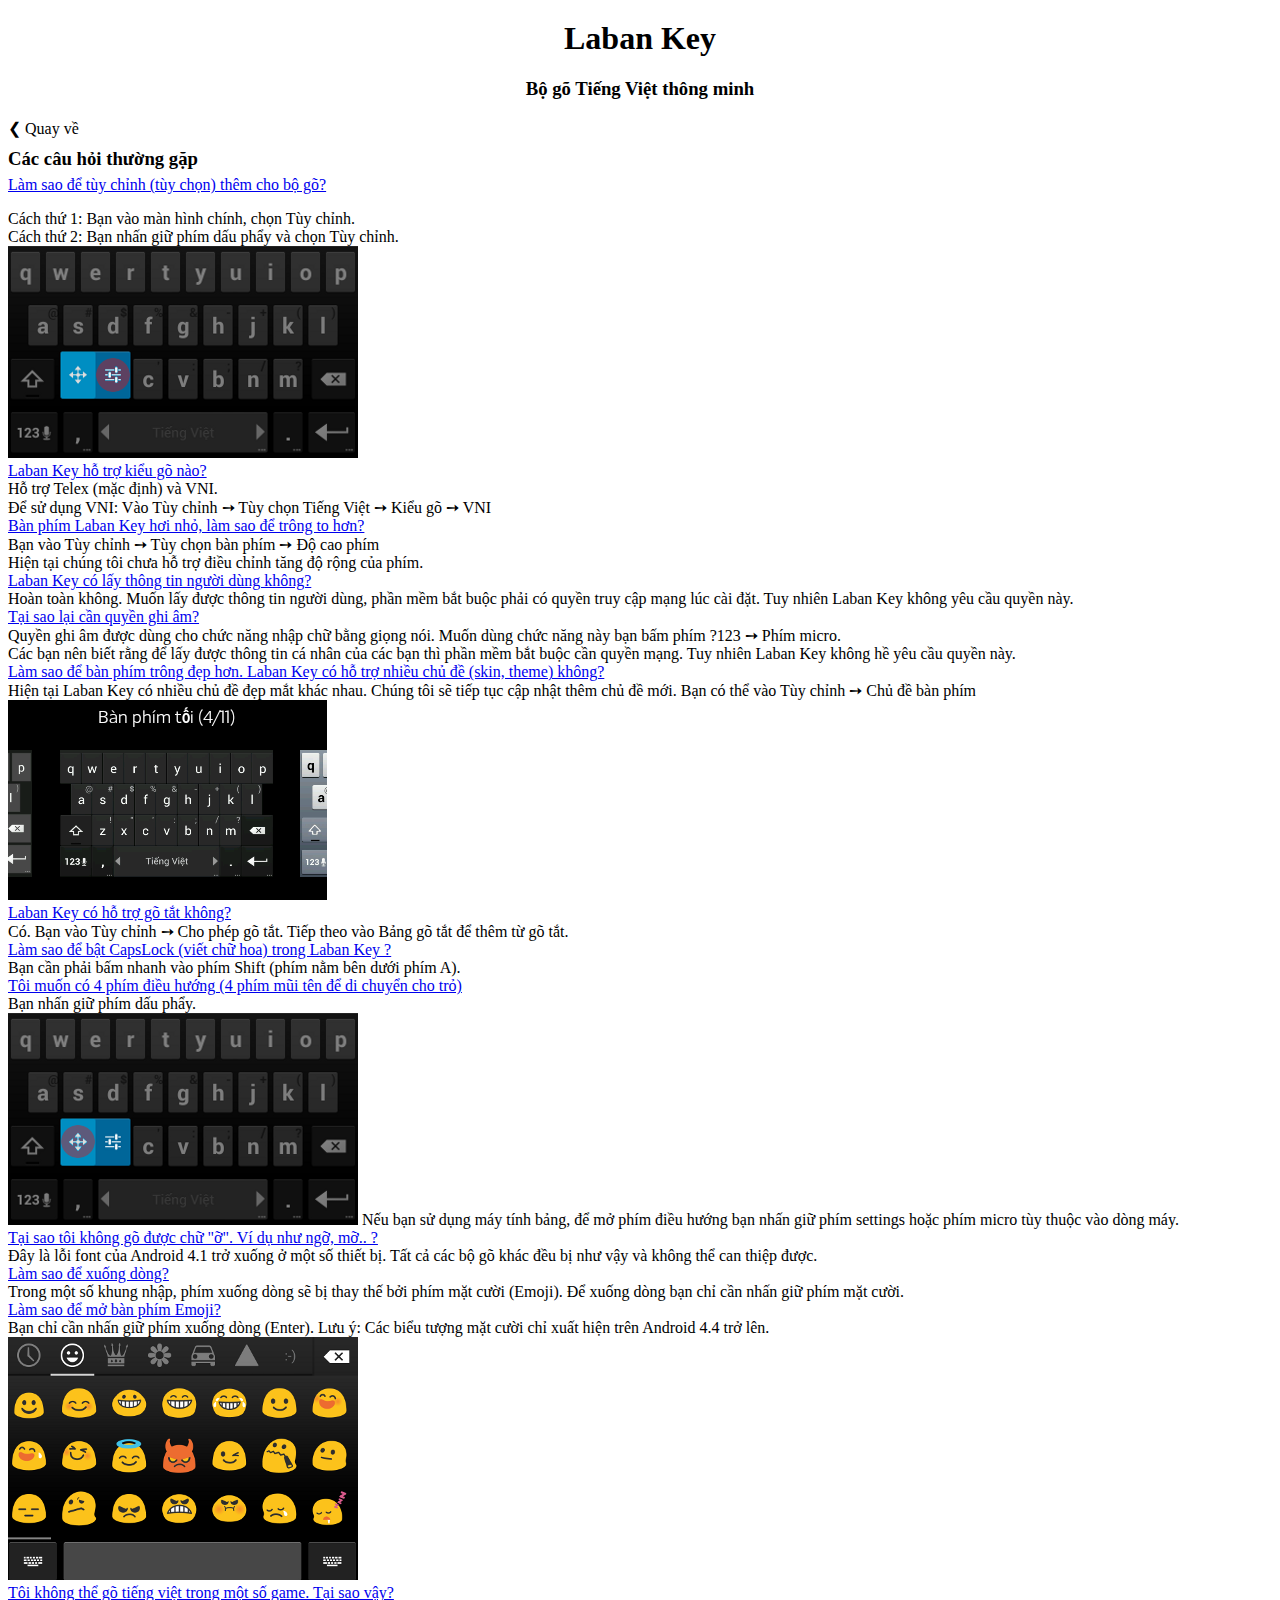
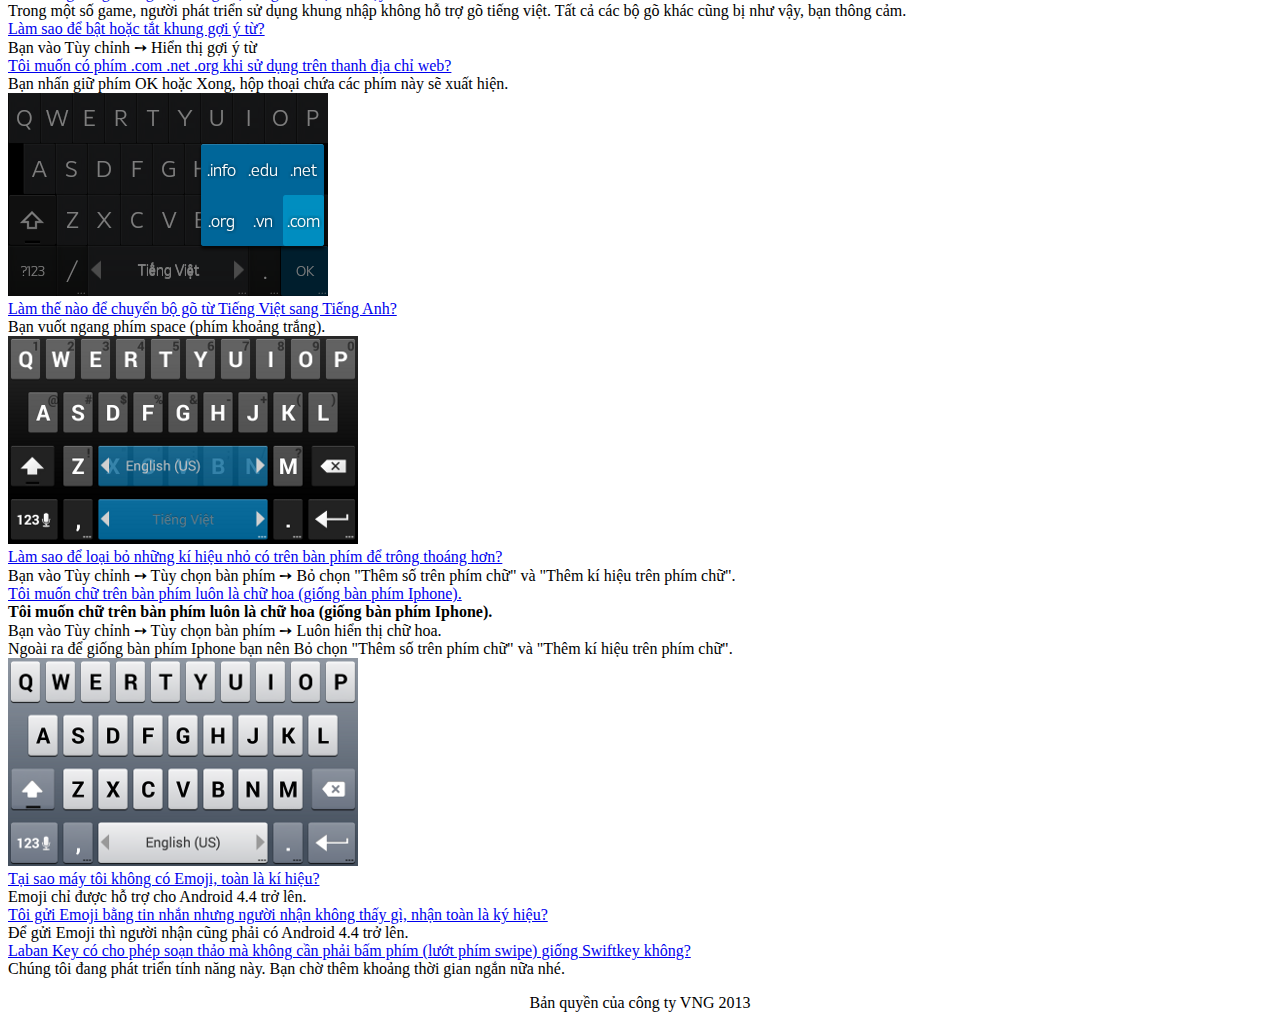
==== faq/index.html @ d7fcc464 "update page" ====
<!DOCTYPE html>
<html>
    <head prefix="og: http://ogp.me/ns/fb#">
        <meta charset="utf-8">
        <meta name="viewport" content="width=device-width, initial-scale=1.0">
        <meta http-equiv="X-UA-Compatible" content="IE=edge,chrome=1">
        <title>Laban Key – Bộ gõ Tiếng Việt thông minh trên Android</title>
		<meta name="description" content="Gõ Telex và VNI chuẩn như Unikey trên PC, bỏ dấu bất cứ đâu, gợi ý từ thông minh và rất nhiều theme đẹp mắt"/>

		<meta property="fb:title" content="Laban Key – Bộ gõ Tiếng Việt thông minh trên Android"/>
		<meta property="fb:site_name" content="Laban Key"/>
		<meta property="fb:url" content="/labankeyweb"/>
		<meta property="fb:image" content="http://img.youtube.com/vi/1VkSx6yaIgs/0.jpg" />
        <!-- Custom CSS -->
        <link rel="stylesheet" href="/labankeyweb/css/syntax.css">
        <link rel="stylesheet" href="/labankeyweb/css/main.css">
	<script type="text/javascript">
		var userAgent = navigator.userAgent.toLowerCase();
		// mobile device running ios or android
		if (/iphone/i.test(userAgent) || /android/i.test(userAgent)) {
		window.location = 'http://laban.vn/mlabankey';
		}
    </script>
    </head>
    <body>
		<div id="fb-root"></div>
		<script>(function(d, s, id) {
			  var js, fjs = d.getElementsByTagName(s)[0];
			  if (d.getElementById(id)) return;
			  js = d.createElement(s); js.id = id;
			  js.src = "//connect.facebook.net/vi_VN/all.js#xfbml=1&appId=156107941259173";
			  fjs.parentNode.insertBefore(js, fjs);
			}(document, 'script', 'facebook-jssdk'));
		</script>
        <div class="site">
          <div class="header">
            <h1 align="center" style="margin-top:20px" class="title"><a>Laban Key</a></h1>
            <h3 align="center">Bộ gõ Tiếng Việt thông minh</h3>
          </div>

          <a class="a_home_symbol" onClick="history.go(-1);return true;"><span>&#10094; </span></a>
<a class="a_home" onClick="history.go(-1);return true;">Quay về</a>
<h3 style="margin-top: 10px;margin-bottom:-10px">Các câu hỏi thường gặp</h3>

<div class="post">
<p><a href="javascript:;" class="tbcontent" id="q1" onclick="toggleans(this, 'a1')">Làm sao để tùy chỉnh (tùy chọn) thêm cho bộ gõ?</a>
<div id="a1" class="ans">
Cách thứ 1: Bạn vào màn hình chính, chọn Tùy chỉnh. <br />
Cách thứ 2: Bạn nhấn giữ phím dấu phẩy và chọn Tùy chỉnh.<br />
<img src="../images/choose_options.png" alt="Cách mở tùy chỉnh">
</div>
<a href="javascript:;" class="tbcontent" id="q2" onclick="toggleans(this, 'a2')">Laban Key hỗ trợ kiểu gõ nào?</a>
<div id="a2" class="ans">
Hỗ trợ Telex (mặc định) và VNI.<br />
Để sử dụng VNI: Vào Tùy chỉnh &#10137; Tùy chọn Tiếng Việt &#10137; Kiểu gõ &#10137; VNI
</div>
<a href="javascript:;" class="tbcontent" id="q3" onclick="toggleans(this, 'a3')">Bàn phím Laban Key hơi nhỏ, làm sao để trông to hơn?</a>
<div id="a3" class="ans">
Bạn vào Tùy chỉnh &#10137; Tùy chọn bàn phím &#10137; Độ cao phím <br />
Hiện tại chúng tôi chưa hỗ trợ điều chỉnh tăng độ rộng của phím.
</div>
<a href="javascript:;" class="tbcontent" id="q4" onclick="toggleans(this, 'a4')">Laban Key có lấy thông tin người dùng không?</a>
<div id="a4" class="ans">
Hoàn toàn không. Muốn lấy được thông tin người dùng, phần mềm bắt buộc phải có quyền truy cập mạng lúc cài đặt. Tuy nhiên Laban Key không yêu cầu quyền này.
</div>
<a href="javascript:;" class="tbcontent" id="q21" onclick="toggleans(this, 'a21')">Tại sao lại cần quyền ghi âm?</a>
<div id="a21" class="ans">
Quyền ghi âm được dùng cho chức năng nhập chữ bằng giọng nói. Muốn dùng chức năng này bạn bấm phím ?123 &#10137; Phím micro.<br />
Các bạn nên biết rằng để lấy được thông tin cá nhân của các bạn thì phần mềm bắt buộc cần quyền mạng. Tuy nhiên Laban Key không hề yêu cầu quyền này.
</div>
<a href="javascript:;" class="tbcontent" id="q5" onclick="toggleans(this, 'a5')">Làm sao để bàn phím trông đẹp hơn. Laban Key có hỗ trợ nhiều chủ đề (skin, theme) không?</a>
<div id="a5" class="ans">
Hiện tại Laban Key có nhiều chủ đề đẹp mắt khác nhau. Chúng tôi sẽ tiếp tục cập nhật thêm chủ đề mới.
Bạn có thể vào Tùy chỉnh &#10137; Chủ đề bàn phím <br />
<img src="../images/theme_choose.png" alt="Cách thay đổi chủ đề">
</div>
<a href="javascript:;" class="tbcontent" id="q6" onclick="toggleans(this, 'a6')">Laban Key có hỗ trợ gõ tắt không?</a>
<div id="a6" class="ans">
Có. Bạn vào Tùy chỉnh &#10137; Cho phép gõ tắt. Tiếp theo vào Bảng gõ tắt để thêm từ gõ tắt.
</div>
<a href="javascript:;" class="tbcontent" id="q7" onclick="toggleans(this, 'a7')">Làm sao để bật CapsLock (viết chữ hoa) trong Laban Key ?</a>
<div id="a7" class="ans">
Bạn cần phải bấm nhanh vào phím Shift (phím nằm bên dưới phím A). 
</div>
<a href="javascript:;" class="tbcontent" id="q8" onclick="toggleans(this, 'a8')">Tôi muốn có 4 phím điều hướng (4 phím mũi tên để di chuyển cho trỏ)</a>
<div id="a8" class="ans">
Bạn nhấn giữ phím dấu phẩy.<br />
<img src="../images/choose_navigation.png" alt="Cách mở phím điều hướng">
Nếu bạn sử dụng máy tính bảng, để mở phím điều hướng bạn nhấn giữ phím settings hoặc phím micro tùy thuộc vào dòng máy.
</div>
<a href="javascript:;" class="tbcontent" id="q9" onclick="toggleans(this, 'a9')">Tại sao tôi không gõ được chữ &quot;ỡ&quot;. Ví dụ như ngỡ, mỡ.. ?</a>
<div id="a9" class="ans">
Đây là lỗi font của Android 4.1 trở xuống ở một số thiết bị. Tất cả các bộ gõ khác đều bị như vậy và không thể can thiệp được.
</div>
<a href="javascript:;" class="tbcontent" id="q10" onclick="toggleans(this, 'a10')">Làm sao để xuống dòng?</a>
<div id="a10" class="ans">
Trong một số khung nhập, phím xuống dòng sẽ bị thay thế bởi phím mặt cười (Emoji). Để xuống dòng bạn chỉ cần nhấn giữ phím mặt cười.
</div>
<a href="javascript:;" class="tbcontent" id="q11" onclick="toggleans(this, 'a11')">Làm sao để mở bàn phím Emoji?</a>
<div id="a11" class="ans">
Bạn chỉ cần nhấn giữ phím xuống dòng (Enter).
Lưu ý: Các biểu tượng mặt cười chỉ xuất hiện trên Android 4.4 trở lên.<br />
<img src="../images/Emoji.png" alt="Cách mở Emoji">
</div>
<a href="javascript:;" class="tbcontent" id="q12" onclick="toggleans(this, 'a12')">Tôi không thể gõ tiếng việt trong một số game. Tại sao vậy?</a>
<div id="a12" class="ans">
Trong một số game, người phát triển sử dụng khung nhập không hỗ trợ gõ tiếng việt. Tất cả các bộ gõ khác cũng bị như vậy, bạn thông cảm.
</div>
<a href="javascript:;" class="tbcontent" id="q13" onclick="toggleans(this, 'a13')">Làm sao để bật hoặc tắt khung gợi ý từ?</a>
<div id="a13" class="ans">
Bạn vào Tùy chỉnh &#10137; Hiển thị gợi ý từ
</div>
<a href="javascript:;" class="tbcontent" id="q14" onclick="toggleans(this, 'a14')">Tôi muốn có phím .com .net .org khi sử dụng trên thanh địa chỉ web?</a>
<div id="a14" class="ans">
Bạn nhấn giữ phím OK hoặc Xong, hộp thoại chứa các phím này sẽ xuất hiện. <br />
<img src="../images/shortcut_web.png" alt="Phím tắt duyệt web">
</div>
<a href="javascript:;" class="tbcontent" id="q15" onclick="toggleans(this, 'a15')">Làm thế nào để chuyển bộ gõ từ Tiếng Việt sang Tiếng Anh?</a>
<div id="a15" class="ans">
Bạn vuốt ngang phím space (phím khoảng trắng).<br />
<img src="../images/choose_english_key.png" alt="Cách chuyển ngôn ngữ">
</div>
<a href="javascript:;" class="tbcontent" id="q16" onclick="toggleans(this, 'a16')">Làm sao để loại bỏ những kí hiệu nhỏ có trên bàn phím để trông thoáng hơn?</a>
<div id="a16" class="ans">
Bạn vào Tùy chỉnh &#10137; Tùy chọn bàn phím &#10137; Bỏ chọn &quot;Thêm số trên phím chữ&quot; và &quot;Thêm kí hiệu trên phím chữ&quot;.
</div>
<a href="javascript:;" class="tbcontent" id="q17" onclick="toggleans(this, 'a17')">Tôi muốn chữ trên bàn phím luôn là chữ hoa (giống bàn phím Iphone).</a>
<div id="a17" class="ans">
<a name="faq17"><strong>Tôi muốn chữ trên bàn phím luôn là chữ hoa (giống bàn phím Iphone).</strong></a> <br />
Bạn vào Tùy chỉnh &#10137; Tùy chọn bàn phím &#10137; Luôn hiển thị chữ hoa.<br />
Ngoài ra để giống bàn phím Iphone bạn nên Bỏ chọn &quot;Thêm số trên phím chữ&quot; và &quot;Thêm kí hiệu trên phím chữ&quot;.<br />
<img src="../images/iphone_key.png" alt="Làm giống IOS">
</div>
<a href="javascript:;" class="tbcontent" id="q18" onclick="toggleans(this, 'a18')">Tại sao máy tôi không có Emoji, toàn là kí hiệu?</a>
<div id="a18" class="ans">
Emoji chỉ được hỗ trợ cho Android 4.4 trở lên. 
</div>
<a href="javascript:;" class="tbcontent" id="q19" onclick="toggleans(this, 'a19')">Tôi gửi Emoji bằng tin nhắn nhưng người nhận không thấy gì, nhận toàn là ký hiệu?</a>
<div id="a19" class="ans">
Để gửi Emoji thì người nhận cũng phải có Android 4.4 trở lên.
</div>
<a href="javascript:;" class="tbcontent" id="q20" onclick="toggleans(this, 'a20')">Laban Key có cho phép soạn thảo mà không cần phải bấm phím (lướt phím swipe) giống Swiftkey không?</a>
<div id="a20" class="ans">
Chúng tôi đang phát triển tính năng này. Bạn chờ thêm khoảng thời gian ngắn nữa nhé.
</div></p>

<script language="javascript">
    function toggleans(cobj, mobj) {
        //alert (cobj.className);
        resethili();
        aobj = document.getElementById(mobj);   
        (aobj.style.display=="" || aobj.style.display=="none" )? aobj.style.display="block" : aobj.style.display="" ; 
    }   
    
    function resethili () {
        var myfaq=new Array("a1","a2","a3", "a4", "a5", "a6", "a7", "a8", "a9", "a10", "a11", "a12", "a13", "a14", "a15", "a16", "a17", "a18", "a19", "a20", "a21");
        var myquest=new Array("q1","q2","q3", "q4", "q5", "q6", "q7", "q8", "q9", "q10", "q11", "q12", "q13", "q14", "q15", "q16", "q17", "q18", "q19", "q20", "q21");
        for (i=0; i<myfaq.length; i++) {
            var faqobj = document.getElementById(myfaq[i]);
            var qobj = document.getElementById(myquest[i]);
            faqobj.style.display="none";
        }
        
    }   
</script>

</div>

		  
		  <div class="fb-share-button" data-href="/labankeyweb" data-type="button_count"></div>
          <div class="footer" align="center">
            <p>Bản quyền của công ty VNG 2013</p>
          </div>
        </div>

    </body>
</html>
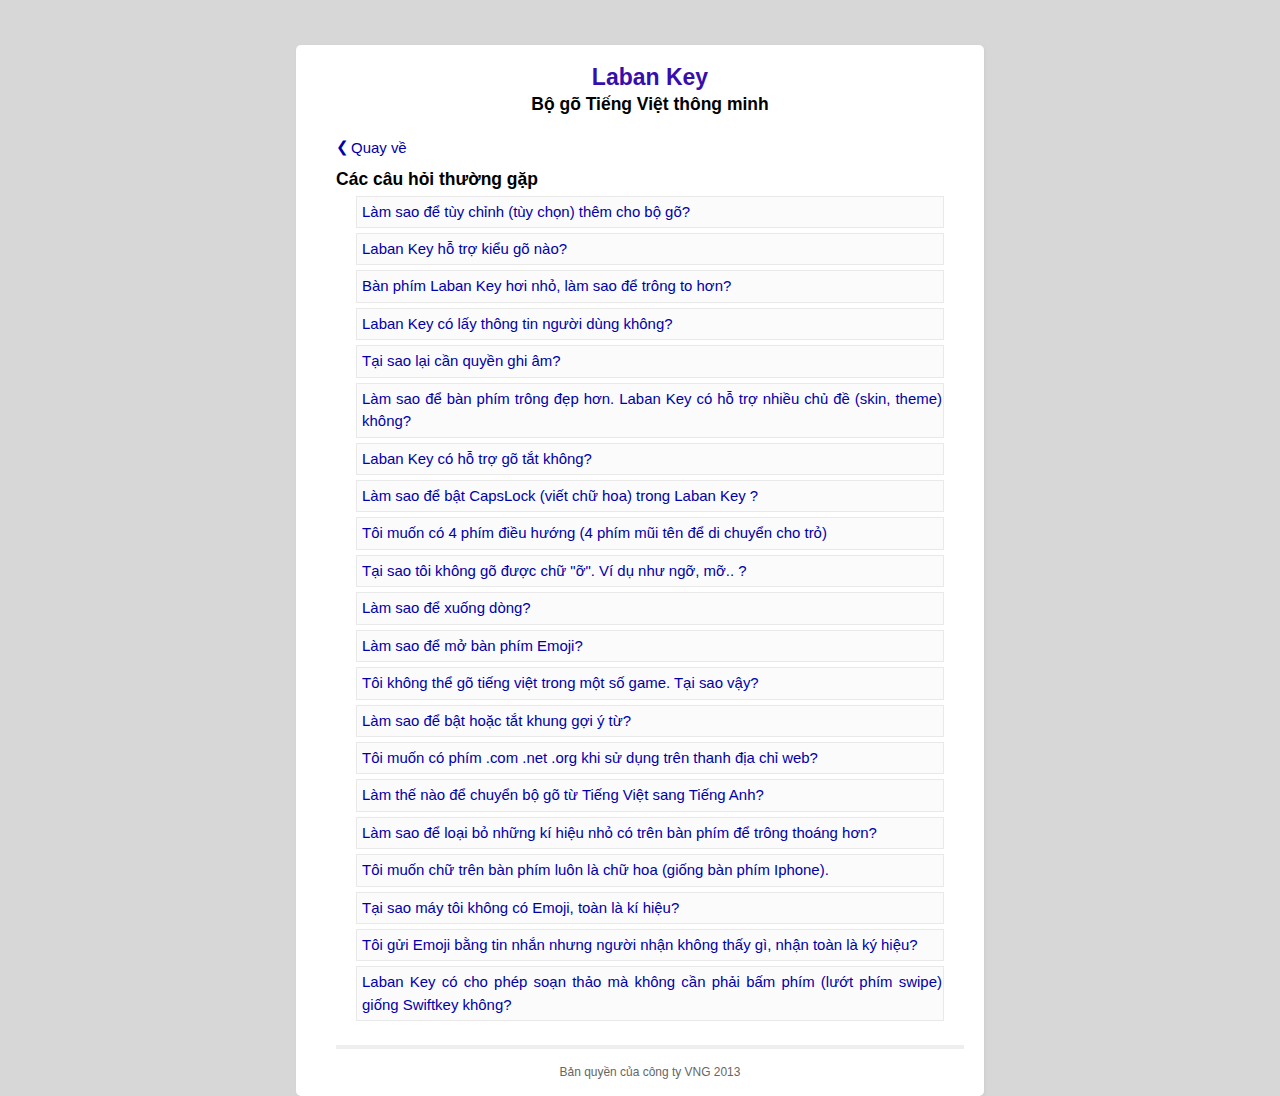
==== commit 9c5e2072: "update page" ====
--- a/faq/index.html
+++ b/faq/index.html
@@ -7,32 +7,39 @@
         <title>Laban Key – Bộ gõ Tiếng Việt thông minh trên Android</title>
 		<meta name="description" content="Gõ Telex và VNI chuẩn như Unikey trên PC, bỏ dấu bất cứ đâu, gợi ý từ thông minh và rất nhiều theme đẹp mắt"/>
 
-		<meta property="fb:title" content="Laban Key – Bộ gõ Tiếng Việt thông minh trên Android"/>
-		<meta property="fb:site_name" content="Laban Key"/>
-		<meta property="fb:url" content="/labankeyweb"/>
-		<meta property="fb:image" content="http://img.youtube.com/vi/1VkSx6yaIgs/0.jpg" />
+		<meta property="og:title" content="Laban Key – Bộ gõ Tiếng Việt thông minh trên Android"/>
+		<meta property="og:site_name" content="Laban Key"/>
+		<meta property="og:url" content="http://labankey.github.io/labankeyweb"/>
+		<meta property="og:image" content="http://labankey.github.io/labankeyweb/images/app_icon.png" />
+
         <!-- Custom CSS -->
-        <link rel="stylesheet" href="/labankeyweb/css/syntax.css">
-        <link rel="stylesheet" href="/labankeyweb/css/main.css">
+        <link rel="stylesheet" href="http://labankey.github.io/labankeyweb/css/syntax.css">
+        <link rel="stylesheet" href="http://labankey.github.io/labankeyweb/css/main.css">
 	<script type="text/javascript">
 		var userAgent = navigator.userAgent.toLowerCase();
+		// tablet device running ios or android
+        if (/ipad/i.test(userAgent) || (/android/i.test(userAgent) && !(/mobile/i.test(userAgent)))) {
+            // redirect to tablet version or do nothing to keep using the desktop version
+        }
 		// mobile device running ios or android
-		if (/iphone/i.test(userAgent) || /android/i.test(userAgent)) {
+		else if (/iphone/i.test(userAgent) || /android/i.test(userAgent)) {
 		window.location = 'http://laban.vn/mlabankey';
 		}
     </script>
+    <!-- AddThis Button BEGIN -->
+		<script type="text/javascript">var addthis_config = {"data_track_addressbar":true};</script>
+		<script type="text/javascript" src="//s7.addthis.com/js/300/addthis_widget.js#pubid=ra-5312a3332d9b37c7"></script>
+	<!-- AddThis Button END -->
     </head>
     <body>
-		<div id="fb-root"></div>
-		<script>(function(d, s, id) {
-			  var js, fjs = d.getElementsByTagName(s)[0];
-			  if (d.getElementById(id)) return;
-			  js = d.createElement(s); js.id = id;
-			  js.src = "//connect.facebook.net/vi_VN/all.js#xfbml=1&appId=156107941259173";
-			  fjs.parentNode.insertBefore(js, fjs);
-			}(document, 'script', 'facebook-jssdk'));
-		</script>
         <div class="site">
+			<div class="addthis_toolbox addthis_floating_style addthis_counter_style" style="margin-left:-120px">
+			<a class="addthis_button_facebook_like" fb:like:layout="box_count"></a>
+			<a class="addthis_button_tweet" tw:count="vertical"></a>
+			<a class="addthis_button_google_plusone" g:plusone:size="tall"></a>
+			<a class="addthis_counter"></a>
+			</div>
+		
           <div class="header">
             <h1 align="center" style="margin-top:20px" class="title"><a>Laban Key</a></h1>
             <h3 align="center">Bộ gõ Tiếng Việt thông minh</h3>
@@ -47,7 +54,7 @@
 <div id="a1" class="ans">
 Cách thứ 1: Bạn vào màn hình chính, chọn Tùy chỉnh. <br />
 Cách thứ 2: Bạn nhấn giữ phím dấu phẩy và chọn Tùy chỉnh.<br />
-<img src="../images/choose_options.png" alt="Cách mở tùy chỉnh">
+<img src="http://labankey.github.io/labankeyweb/images/choose_options.png" alt="Cách mở tùy chỉnh">
 </div>
 <a href="javascript:;" class="tbcontent" id="q2" onclick="toggleans(this, 'a2')">Laban Key hỗ trợ kiểu gõ nào?</a>
 <div id="a2" class="ans">
@@ -72,7 +79,7 @@
 <div id="a5" class="ans">
 Hiện tại Laban Key có nhiều chủ đề đẹp mắt khác nhau. Chúng tôi sẽ tiếp tục cập nhật thêm chủ đề mới.
 Bạn có thể vào Tùy chỉnh &#10137; Chủ đề bàn phím <br />
-<img src="../images/theme_choose.png" alt="Cách thay đổi chủ đề">
+<img src="http://labankey.github.io/labankeyweb/images/theme_choose.png" alt="Cách thay đổi chủ đề">
 </div>
 <a href="javascript:;" class="tbcontent" id="q6" onclick="toggleans(this, 'a6')">Laban Key có hỗ trợ gõ tắt không?</a>
 <div id="a6" class="ans">
@@ -85,7 +92,7 @@
 <a href="javascript:;" class="tbcontent" id="q8" onclick="toggleans(this, 'a8')">Tôi muốn có 4 phím điều hướng (4 phím mũi tên để di chuyển cho trỏ)</a>
 <div id="a8" class="ans">
 Bạn nhấn giữ phím dấu phẩy.<br />
-<img src="../images/choose_navigation.png" alt="Cách mở phím điều hướng">
+<img src="http://labankey.github.io/labankeyweb/images/choose_navigation.png" alt="Cách mở phím điều hướng">
 Nếu bạn sử dụng máy tính bảng, để mở phím điều hướng bạn nhấn giữ phím settings hoặc phím micro tùy thuộc vào dòng máy.
 </div>
 <a href="javascript:;" class="tbcontent" id="q9" onclick="toggleans(this, 'a9')">Tại sao tôi không gõ được chữ &quot;ỡ&quot;. Ví dụ như ngỡ, mỡ.. ?</a>
@@ -100,7 +107,7 @@
 <div id="a11" class="ans">
 Bạn chỉ cần nhấn giữ phím xuống dòng (Enter).
 Lưu ý: Các biểu tượng mặt cười chỉ xuất hiện trên Android 4.4 trở lên.<br />
-<img src="../images/Emoji.png" alt="Cách mở Emoji">
+<img src="http://labankey.github.io/labankeyweb/images/Emoji.png" alt="Cách mở Emoji">
 </div>
 <a href="javascript:;" class="tbcontent" id="q12" onclick="toggleans(this, 'a12')">Tôi không thể gõ tiếng việt trong một số game. Tại sao vậy?</a>
 <div id="a12" class="ans">
@@ -113,12 +120,12 @@
 <a href="javascript:;" class="tbcontent" id="q14" onclick="toggleans(this, 'a14')">Tôi muốn có phím .com .net .org khi sử dụng trên thanh địa chỉ web?</a>
 <div id="a14" class="ans">
 Bạn nhấn giữ phím OK hoặc Xong, hộp thoại chứa các phím này sẽ xuất hiện. <br />
-<img src="../images/shortcut_web.png" alt="Phím tắt duyệt web">
+<img src="http://labankey.github.io/labankeyweb/images/shortcut_web.png" alt="Phím tắt duyệt web">
 </div>
 <a href="javascript:;" class="tbcontent" id="q15" onclick="toggleans(this, 'a15')">Làm thế nào để chuyển bộ gõ từ Tiếng Việt sang Tiếng Anh?</a>
 <div id="a15" class="ans">
 Bạn vuốt ngang phím space (phím khoảng trắng).<br />
-<img src="../images/choose_english_key.png" alt="Cách chuyển ngôn ngữ">
+<img src="http://labankey.github.io/labankeyweb/images/choose_english_key.png" alt="Cách chuyển ngôn ngữ">
 </div>
 <a href="javascript:;" class="tbcontent" id="q16" onclick="toggleans(this, 'a16')">Làm sao để loại bỏ những kí hiệu nhỏ có trên bàn phím để trông thoáng hơn?</a>
 <div id="a16" class="ans">
@@ -129,7 +136,7 @@
 <a name="faq17"><strong>Tôi muốn chữ trên bàn phím luôn là chữ hoa (giống bàn phím Iphone).</strong></a> <br />
 Bạn vào Tùy chỉnh &#10137; Tùy chọn bàn phím &#10137; Luôn hiển thị chữ hoa.<br />
 Ngoài ra để giống bàn phím Iphone bạn nên Bỏ chọn &quot;Thêm số trên phím chữ&quot; và &quot;Thêm kí hiệu trên phím chữ&quot;.<br />
-<img src="../images/iphone_key.png" alt="Làm giống IOS">
+<img src="http://labankey.github.io/labankeyweb/images/iphone_key.png" alt="Làm giống IOS">
 </div>
 <a href="javascript:;" class="tbcontent" id="q18" onclick="toggleans(this, 'a18')">Tại sao máy tôi không có Emoji, toàn là kí hiệu?</a>
 <div id="a18" class="ans">
@@ -167,7 +174,6 @@
 </div>
 
 		  
-		  <div class="fb-share-button" data-href="/labankeyweb" data-type="button_count"></div>
           <div class="footer" align="center">
             <p>Bản quyền của công ty VNG 2013</p>
           </div>
